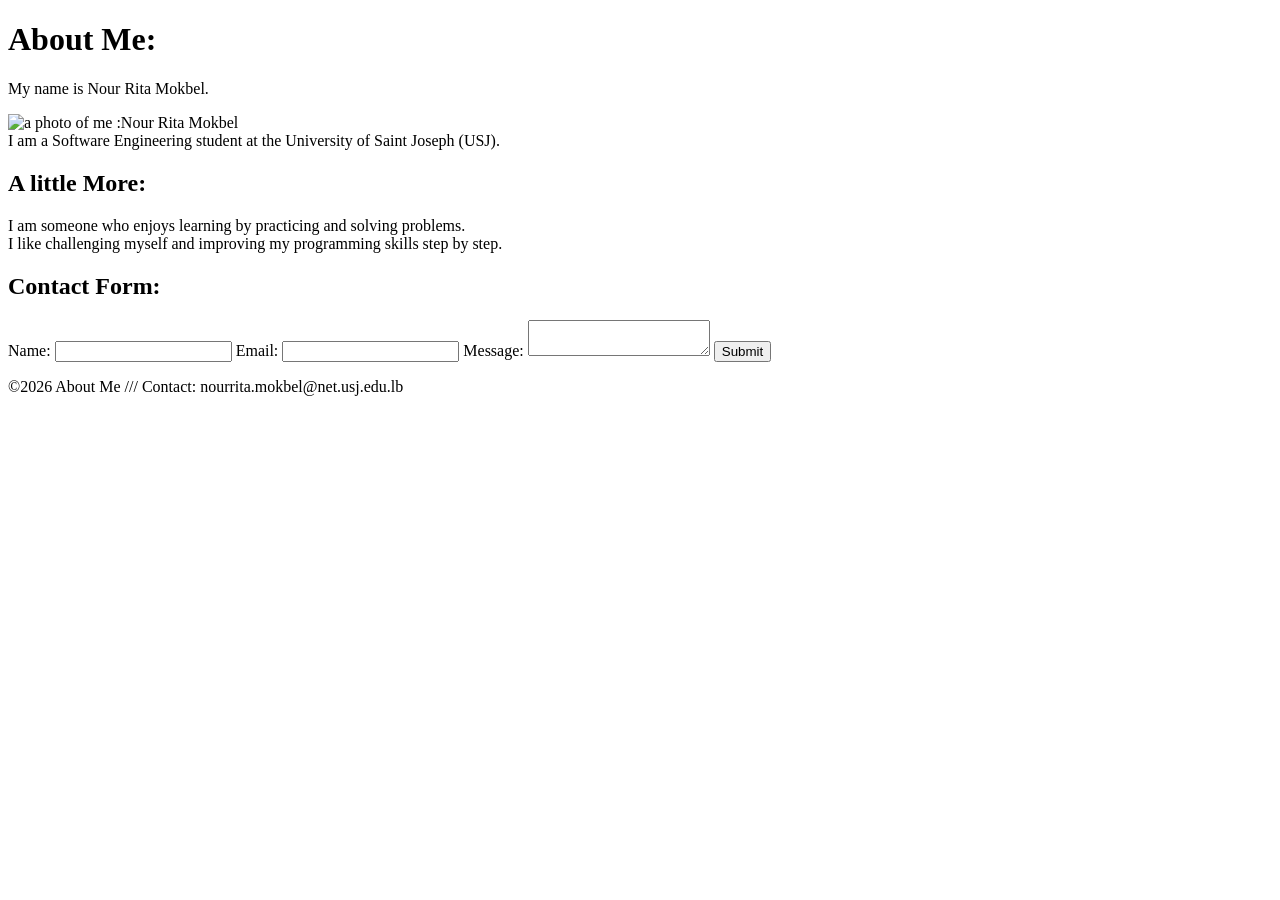
==== homework1.html @ 196d5304 "img added" ====
<!DOCTYPE html>
<html lang="en">
<head>
    <meta charset="UTF-8">
    <meta name="viewport" content="width=device-width, initial-scale=1.0">  <!  we put this meta so that the web page we create can fit on anydevice with a zoom scale of 100%>
    <title>About Me</title>  
</head>
<body>
    <main>
        <! main : bio containing info about me and what i like, i put them in the main so that anyone can know that this is the main content of the page >
        <h1>About Me:</h1> <! on met h1 pour le titre de la page web  il est mit en gras et h2 pour les sous titres> 
        <p>My name is Nour Rita Mokbel.<br>
        <div>
             <img src ="C:\Users\user\Downloads\Mobile Devices\a5135946da63c1d3c54a70990f81850e_0.jpg" alt="a photo of me :Nour Rita Mokbel" width="350" height="200">
        </div>
        I am a Software Engineering student at the University of Saint Joseph (USJ).</p>  
        <h2>A little More:</h2>
        <p>I am someone who enjoys learning by practicing and solving problems.<br>
        I like challenging myself and improving my programming skills step by step.</p>

    </main>
    <h2>Contact Form:</h2>
     <form action="/submit" method="post">
        <label for ="name">Name:</label>
        <input type="text" id="name" name="name" required>  <! on utilise id pour le css et javascript et name pour le php et le serveur pour recuperer les informations saisies par l'utilisateur>
        
        <label for="email">Email:</label>
        <input type="email" id ="email" name="email"  required>
      
        <label for="Message"> Message:</label>
        <textarea id="Message" name="Message" required></textarea> <! quand on met input ou textarea? on met input pour les champs de saisie et textarea pour les champs de saisie plus grand comme le message>
        <button type="submit">Submit</button>
    </form>
    
   
</body>
<footer>
    <p>©2026 About Me /// Contact: nourrita.mokbel@net.usj.edu.lb</p>
    </footer>
</html>
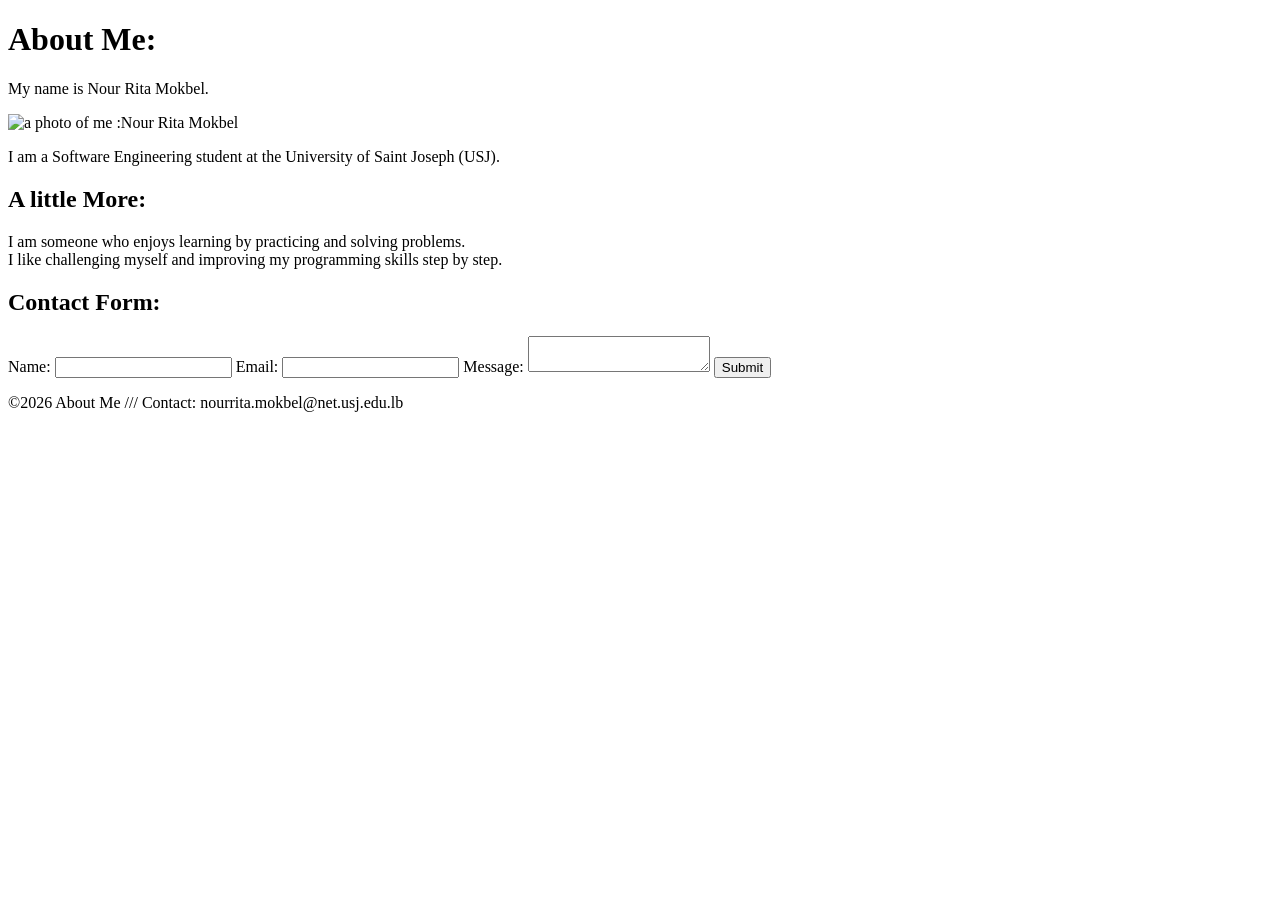
==== commit a676edeb: "Updates" ====
--- a/homework1.html
+++ b/homework1.html
@@ -2,18 +2,18 @@
 <html lang="en">
 <head>
     <meta charset="UTF-8">
-    <meta name="viewport" content="width=device-width, initial-scale=1.0">  <!  we put this meta so that the web page we create can fit on anydevice with a zoom scale of 100%>
+    <meta name="viewport" content="width=device-width, initial-scale=1.0">  <!--  we put this meta so that the web page we create can fit on anydevice with a zoom scale of 100% -->
     <title>About Me</title>  
 </head>
 <body>
     <main>
-        <! main : bio containing info about me and what i like, i put them in the main so that anyone can know that this is the main content of the page >
-        <h1>About Me:</h1> <! on met h1 pour le titre de la page web  il est mit en gras et h2 pour les sous titres> 
-        <p>My name is Nour Rita Mokbel.<br>
+        <!-- main : bio containing info about me and what i like, i put them in the main so that anyone can know that this is the main content of the page -->
+        <h1>About Me:</h1> <!-- on met h1 pour le titre de la page web  il est mit en gras et h2 pour les sous titres-->
+        <p>My name is Nour Rita Mokbel.</p>
         <div>
              <img src ="C:\Users\user\Downloads\Mobile Devices\a5135946da63c1d3c54a70990f81850e_0.jpg" alt="a photo of me :Nour Rita Mokbel" width="350" height="200">
         </div>
-        I am a Software Engineering student at the University of Saint Joseph (USJ).</p>  
+        <p>I am a Software Engineering student at the University of Saint Joseph (USJ).</p>
         <h2>A little More:</h2>
         <p>I am someone who enjoys learning by practicing and solving problems.<br>
         I like challenging myself and improving my programming skills step by step.</p>
@@ -22,19 +22,18 @@
     <h2>Contact Form:</h2>
      <form action="/submit" method="post">
         <label for ="name">Name:</label>
-        <input type="text" id="name" name="name" required>  <! on utilise id pour le css et javascript et name pour le php et le serveur pour recuperer les informations saisies par l'utilisateur>
+        <input type="text" id="name" name="name" required>  <!-- on utilise id pour le css et javascript et name pour le php et le serveur pour recuperer les informations saisies par l'utilisateur -->
         
         <label for="email">Email:</label>
         <input type="email" id ="email" name="email"  required>
       
         <label for="Message"> Message:</label>
-        <textarea id="Message" name="Message" required></textarea> <! quand on met input ou textarea? on met input pour les champs de saisie et textarea pour les champs de saisie plus grand comme le message>
+        <textarea id="Message" name="Message" required></textarea> <!-- quand on met input ou textarea? on met input pour les champs de saisie et textarea pour les champs de saisie plus grand comme le message -->
         <button type="submit">Submit</button>
     </form>
-    
-   
-</body>
-<footer>
+    <footer>
     <p>©2026 About Me /// Contact: nourrita.mokbel@net.usj.edu.lb</p>
     </footer>
+</body>
+
 </html>
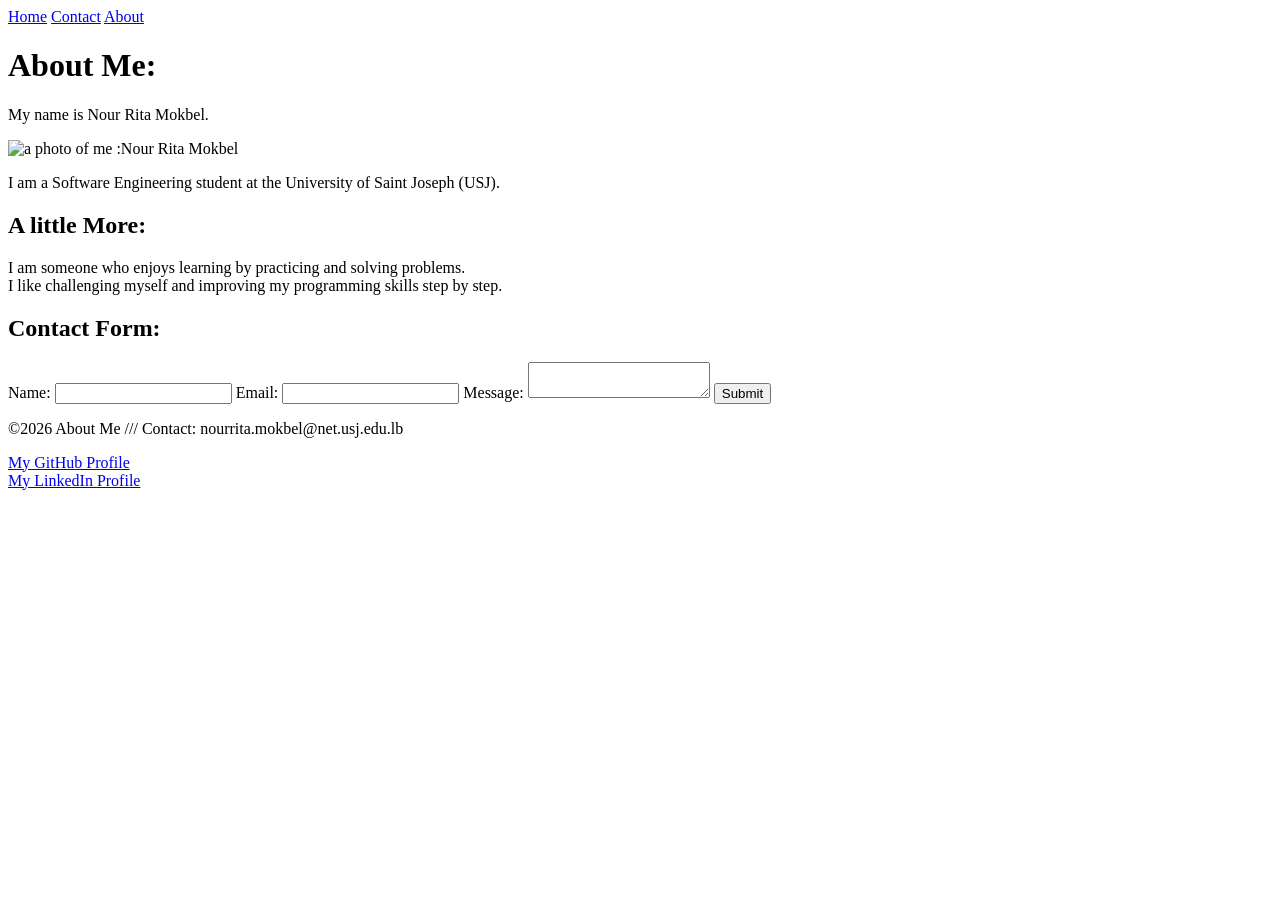
==== commit 81caaae6: "add links for github and linked in and home page" ====
--- a/homework1.html
+++ b/homework1.html
@@ -7,7 +7,13 @@
 </head>
 <body>
     <main>
+       <div>
+       <a href="homework1.html">Home</a> <!-- on met un lien pour revenir a la page d'accueil -->
+        <a href="homework1.html">Contact</a> 
+        <a href="homework1.html">About</a> 
         <!-- main : bio containing info about me and what i like, i put them in the main so that anyone can know that this is the main content of the page -->
+       </div> 
+        
         <h1>About Me:</h1> <!-- on met h1 pour le titre de la page web  il est mit en gras et h2 pour les sous titres-->
         <p>My name is Nour Rita Mokbel.</p>
         <div>
@@ -34,6 +40,11 @@
     <footer>
     <p>©2026 About Me /// Contact: nourrita.mokbel@net.usj.edu.lb</p>
     </footer>
+    <!-- pour creer des link contenat des infos que je veux mettre-->
+     <div>
+            <a href="https://github.com/NourRitaM/lab-NR" target="_blank">My GitHub Profile    </a><br>
+            <a href="https://www.linkedin.com/in/nour-rita-mokbel-b422b7349/" target="_blank">    My LinkedIn Profile</a>
+         </div>
 </body>
 
 </html>
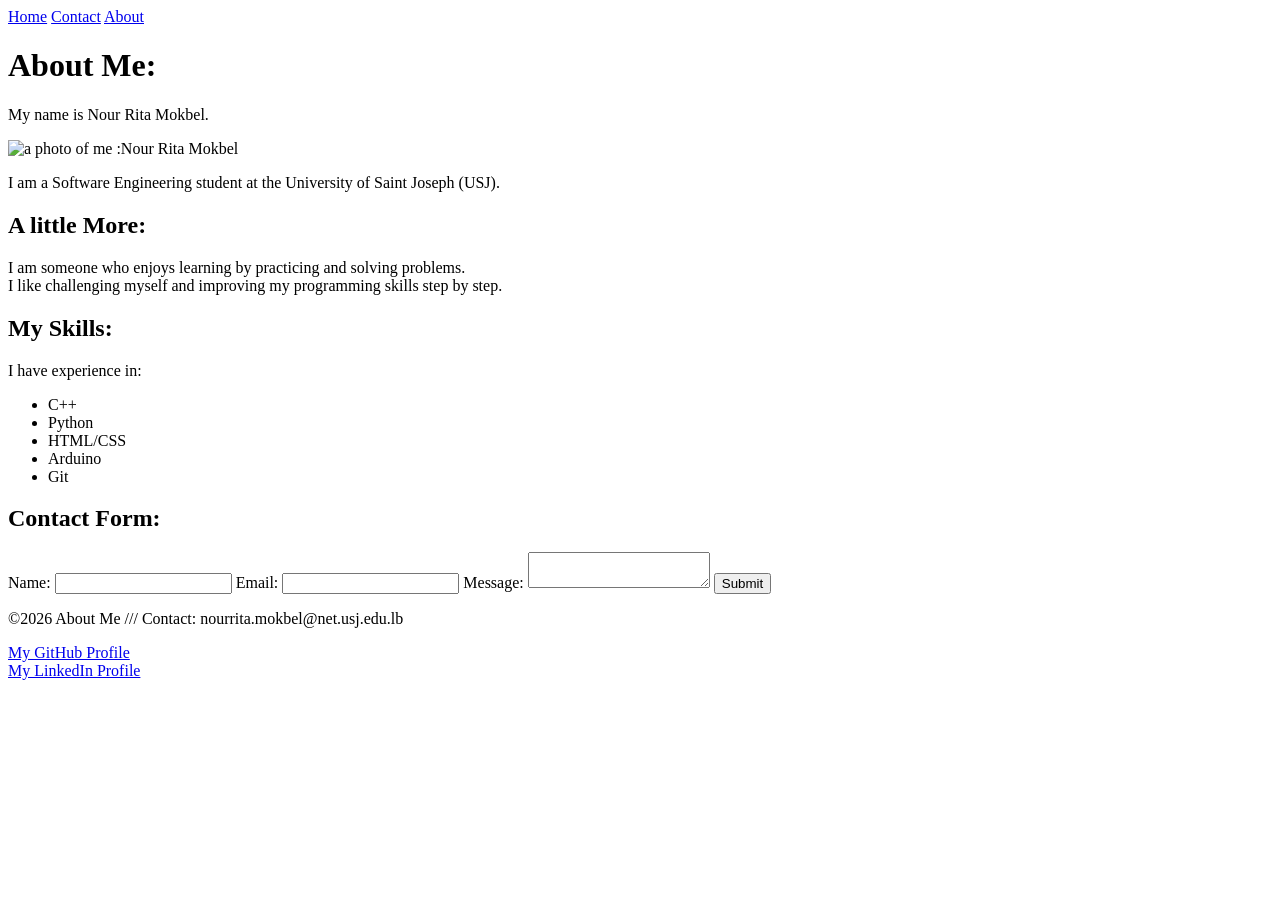
==== commit f17bbaa2: "added skills as points" ====
--- a/homework1.html
+++ b/homework1.html
@@ -8,7 +8,7 @@
 <body>
     <main>
        <div>
-       <a href="homework1.html">Home</a> <!-- on met un lien pour revenir a la page d'accueil -->
+       <a href="homework1.html">Home</a> <!-- on met un lien pour revenir a la Home d'accueil -->
         <a href="homework1.html">Contact</a> 
         <a href="homework1.html">About</a> 
         <!-- main : bio containing info about me and what i like, i put them in the main so that anyone can know that this is the main content of the page -->
@@ -23,7 +23,16 @@
         <h2>A little More:</h2>
         <p>I am someone who enjoys learning by practicing and solving problems.<br>
         I like challenging myself and improving my programming skills step by step.</p>
-
+        <h2>My Skills:</h2>
+        <p1> I have experience in:</p1>
+        <! ul c'est diminutif pour unorder list donc il creer des list generalement avec des bullet point , quand a li c'est pour creer les element que je souhaite afficher dans la liste donc chaque li est un element de la liste>
+        <ul>
+            <li>C++</li>
+            <li>Python</li>
+            <li>HTML/CSS</li>
+            <li>Arduino</li>
+            <li>Git</li>
+        </ul>
     </main>
     <h2>Contact Form:</h2>
      <form action="/submit" method="post">
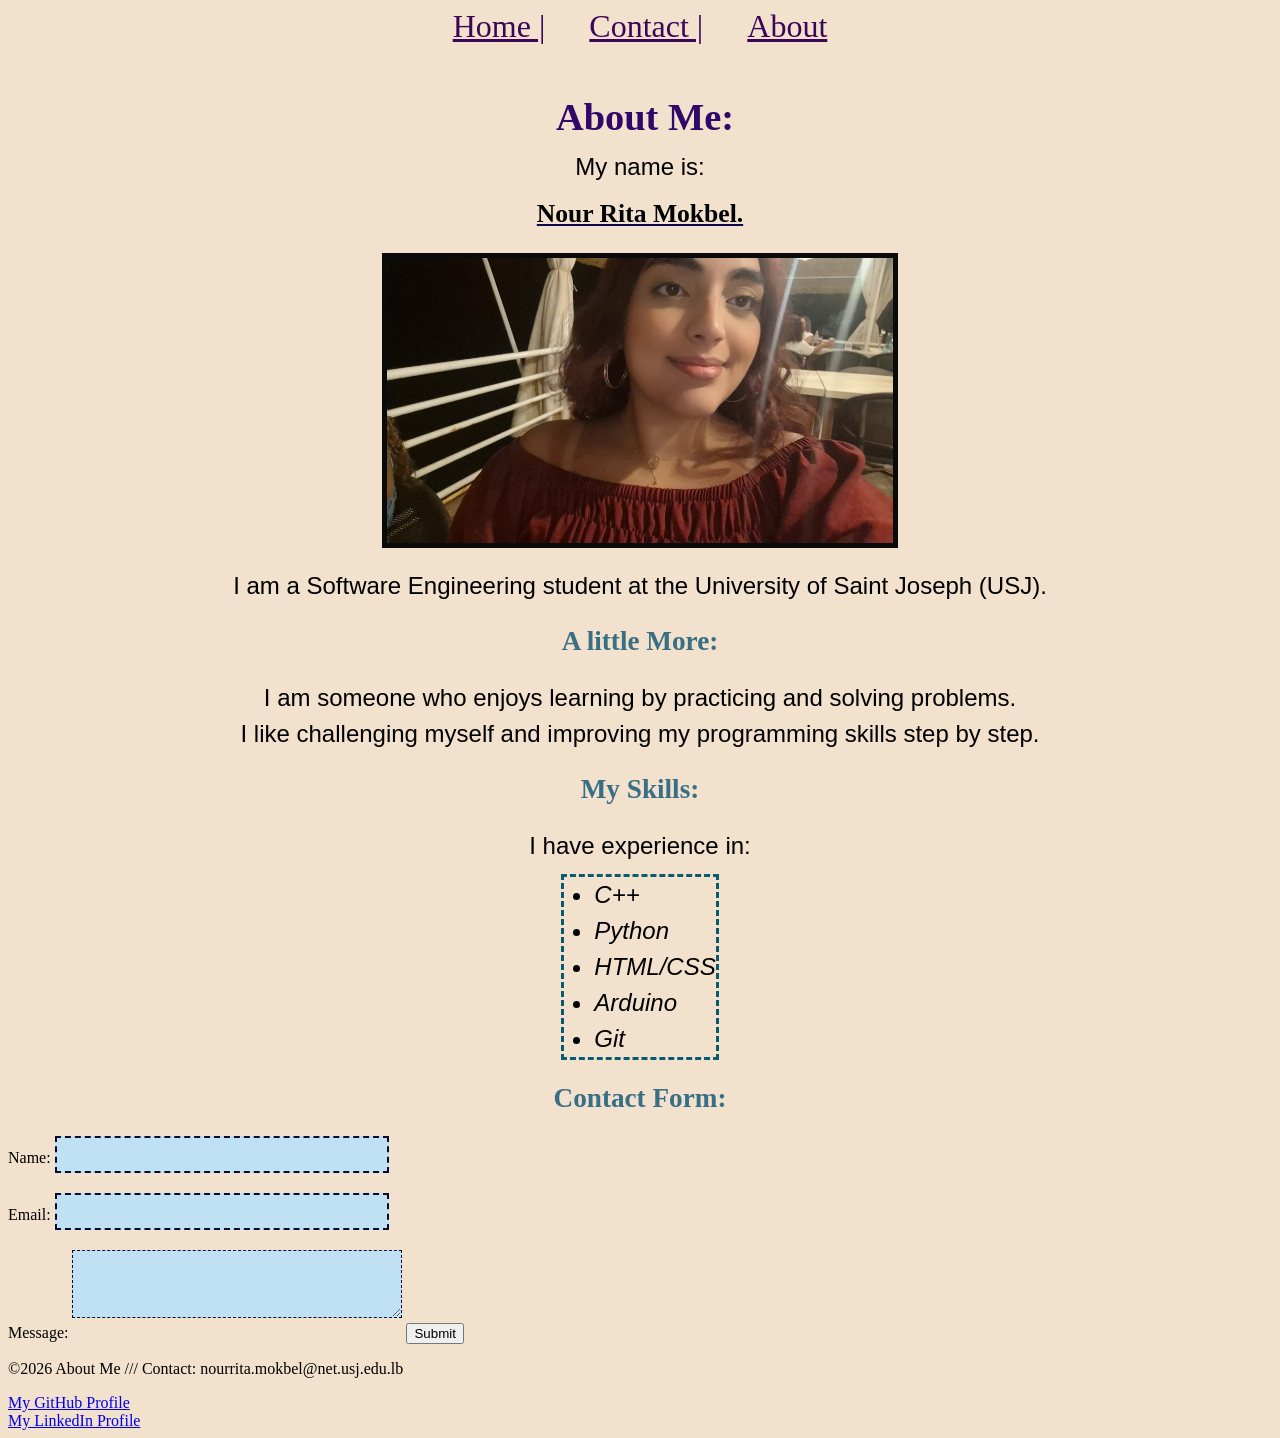
==== commit 72a810fd: "css styles dev" ====
--- a/homework1.html
+++ b/homework1.html
@@ -1,51 +1,60 @@
 <!DOCTYPE html>
 <html lang="en">
 <head>
+    <link rel="stylesheet" href="homework1.css">
     <meta charset="UTF-8">
     <meta name="viewport" content="width=device-width, initial-scale=1.0">  <!--  we put this meta so that the web page we create can fit on anydevice with a zoom scale of 100% -->
     <title>About Me</title>  
+    
 </head>
 <body>
     <main>
-       <div>
-       <a href="homework1.html">Home</a> <!-- on met un lien pour revenir a la Home d'accueil -->
-        <a href="homework1.html">Contact</a> 
+       <div class="nav"> <!-- on met un div pour creer une barre de navigation pour que l'utilisateur puisse naviguer facilement entre les pages web -->
+       <a href="homework1.html">Home |</a> <!-- on met un lien pour revenir a la Home d'accueil -->
+        <a href="homework1.html">Contact |</a> 
         <a href="homework1.html">About</a> 
         <!-- main : bio containing info about me and what i like, i put them in the main so that anyone can know that this is the main content of the page -->
-       </div> 
-        
-        <h1>About Me:</h1> <!-- on met h1 pour le titre de la page web  il est mit en gras et h2 pour les sous titres-->
-        <p>My name is Nour Rita Mokbel.</p>
-        <div>
-             <img src ="C:\Users\user\Downloads\Mobile Devices\a5135946da63c1d3c54a70990f81850e_0.jpg" alt="a photo of me :Nour Rita Mokbel" width="350" height="200">
-        </div>
-        <p>I am a Software Engineering student at the University of Saint Joseph (USJ).</p>
-        <h2>A little More:</h2>
-        <p>I am someone who enjoys learning by practicing and solving problems.<br>
-        I like challenging myself and improving my programming skills step by step.</p>
-        <h2>My Skills:</h2>
-        <p1> I have experience in:</p1>
-        <! ul c'est diminutif pour unorder list donc il creer des list generalement avec des bullet point , quand a li c'est pour creer les element que je souhaite afficher dans la liste donc chaque li est un element de la liste>
-        <ul>
-            <li>C++</li>
-            <li>Python</li>
-            <li>HTML/CSS</li>
-            <li>Arduino</li>
-            <li>Git</li>
-        </ul>
+      
+    </div> 
+        <div class="text">
+                <h1>About Me:</h1> <!-- on met h1 pour le titre de la page web  il est mit en gras et h2 pour les sous titres-->
+            <p>My name is: <p>
+                <p class="p1">Nour Rita Mokbel.</p>
+
+            <div class="photo-container"> <!-- on met un div pour creer un conteneur pour la photo pour pouvoir la manipuler avec le css -->             
+                <img src ="photo\a5135946da63c1d3c54a70990f81850e_0.jpg" alt="a photo of me :Nour Rita Mokbel" id="my-photo"> <!-- on met un id pour pouvoir le manipuler avec le css -->
+            </div>
+            <p>I am a Software Engineering student at the University of Saint Joseph (USJ).</p>
+            <h2 class=" sous-titre">A little More:</h2>
+            <p>I am someone who enjoys learning by practicing and solving problems.<br>
+            I like challenging myself and improving my programming skills step by step.</p>
+            <h2 class=" sous-titre">My Skills:</h2>
+            <p class="p2"> I have experience in:</p>
+            <! ul c'est diminutif pour unorder list donc il creer des list generalement avec des bullet point , quand a li c'est pour creer les element que je souhaite afficher dans la liste donc chaque li est un element de la liste>
+            <ul>
+                <li>C++</li>
+                <li>Python</li>
+                <li>HTML/CSS</li>
+                <li>Arduino</li>
+                <li>Git</li>
+            </ul>
+            
+            
+       
+        <h2 class=" sous-titre">Contact Form:</h2>
+        <form action="/submit" method="post">
+            <label for ="name">Name:</label> 
+            <input type="text" id="name" name="name" required>  <!-- on utilise id pour le css et javascript et name pour le php et le serveur pour recuperer les informations saisies par l'utilisateur -->
+            <br>
+            <label for="email">Email:</label>
+            <input type="email" id ="email" name="email"  required>
+            <br>
+            <label for="Message"> Message:</label>
+            <textarea id="Message" name="Message" required></textarea> <!-- quand on met input ou textarea? on met input pour les champs de saisie et textarea pour les champs de saisie plus grand comme le message -->
+            <button type="submit">Submit</button>
+        </form>
+    </div>
     </main>
-    <h2>Contact Form:</h2>
-     <form action="/submit" method="post">
-        <label for ="name">Name:</label>
-        <input type="text" id="name" name="name" required>  <!-- on utilise id pour le css et javascript et name pour le php et le serveur pour recuperer les informations saisies par l'utilisateur -->
-        
-        <label for="email">Email:</label>
-        <input type="email" id ="email" name="email"  required>
-      
-        <label for="Message"> Message:</label>
-        <textarea id="Message" name="Message" required></textarea> <!-- quand on met input ou textarea? on met input pour les champs de saisie et textarea pour les champs de saisie plus grand comme le message -->
-        <button type="submit">Submit</button>
-    </form>
     <footer>
     <p>©2026 About Me /// Contact: nourrita.mokbel@net.usj.edu.lb</p>
     </footer>
@@ -54,6 +63,7 @@
             <a href="https://github.com/NourRitaM/lab-NR" target="_blank">My GitHub Profile    </a><br>
             <a href="https://www.linkedin.com/in/nour-rita-mokbel-b422b7349/" target="_blank">    My LinkedIn Profile</a>
          </div>
+
 </body>
 
 </html>
--- a/homework1.css
+++ b/homework1.css
@@ -0,0 +1,120 @@
+body{
+    background-color: rgb(241, 225, 205);
+}
+.nav{
+    text-align: center;/* i want to put home , about and contact in the center so i first center the parent , .nav */
+}
+.nav a{
+    text-decoration: underline;
+    color: rgb(59, 6, 87);
+    font-family: 'times new roman', serif;
+    font-size: 2rem; /* putting the font size as 1.5rem so that it's not too small but not too big / it's appropriate for my web page */
+    margin:10px;
+    padding: 10px; /* i want to put space between all the element in nav a ( home , contact,about) so i set a padding to have the approopriate space amount that i want since the padding */
+
+}
+
+.text h1 {
+    color : rgb(50, 7, 105);
+    text-align: center;
+    font-family: 'Georgia', serif;
+    font-size: 2.4rem;
+    font-weight: 800;
+    padding-left: 10px;
+    margin: 10px auto; /*the auto share the space left in equal space: 10px en haut et en bas, et auto à gauche et à droite. */
+    margin-top: 50px; /* so that the about me isn't diirectly after the home , contact... , to have alittle space between them */
+}
+
+#my-photo {
+    width: 40%;
+    height:30%;
+    border: 5px solid rgb(11, 11, 11);
+     display: block;
+    margin: 20px auto;  /* so that i can put my photo in the center of my webpage */
+    /*20px en haut et en bas, et auto à gauche et à droite.*/
+     
+   
+}
+
+.text p  {
+    font-family: 'Arial', serif; /* this text font is tthe best for paragraph and text because it's the one preferable for people with dyslexia or reading diisorder so putting the text font to Arial is better so that anyone can read it without problem */
+    font-size: 1.5rem;
+    line-height: 1.5;
+    margin: 10px;
+    text-align: center;
+}
+
+.text .p1 {
+    font-family: 'Gill Sans MT', serif;
+    font-size: 1.6rem;
+    line-height: 1.5;
+    margin: 10px;
+    text-align: center;
+    font-weight: 800;
+    text-decoration-line: underline;
+    text-decoration-color: rgb(8, 8, 75);
+}
+.text .p2{
+    font-family: 'Arial', serif; 
+    font-size: 1.5rem;
+    line-height: 1.5;
+    margin: 10px;
+    text-align: center;
+
+}
+
+.text ul {
+    font-size: 1.5rem;
+    line-height: 1.5;
+    margin: 10px auto;
+    font-style: italic;
+    font-family:  'Gill Sans MT', sans-serif;
+    border-style: dashed;
+    border-color: rgb(9, 91, 113);
+    padding-left: 30px;
+    display: block;
+    width:fit-content;/* the border box dashed created won't take the whole sceen with the wirtting in it , it will just take the text nothing more */
+    
+}
+
+.text .sous-titre {
+    font-family:'Georgia', serif;  /* changing the sub title are making a difference between the main tiltle ABOUT ME and the others one */
+    font-size: 1.7rem;
+    color: rgb(57, 111, 132);/* in order to stay in that blue / beige tone and make everything pop a little more */
+     text-align: center;
+}
+#name{
+    font-family:'Georgia', serif;  /* changing the sub title are making a difference between the main tiltle ABOUT ME and the others one */
+    font-size: 1.7rem;
+    color: rgb(27, 51, 60);/* change the color of the text inside the box */
+    border-color: rgb(11, 11, 46);
+    border-style: dashed;
+   background-color: rgb(192, 224, 244);
+     text-align: center;
+     margin-bottom: 20px;
+}
+#email{
+    font-family:'Georgia', serif;  /* changing the sub title are making a difference between the main tiltle ABOUT ME and the others one */
+    font-size: 1.7rem;
+    color: rgb(27, 51, 60);/* change the color of the text inside the box */
+    border-color: rgb(11, 11, 46);
+    border-style: dashed;
+    background-color: rgb(192, 224, 244);
+     text-align: center;
+    
+     margin-bottom: 20px;
+}
+
+#Message{
+    font-family:'Georgia', serif;  /* changing the sub title are making a difference between the main tiltle ABOUT ME and the others one */
+    font-size: 1.7rem;
+    color: rgb(27, 51, 60);/* change the color of the text inside the box */
+    border-color: rgb(11, 11, 46);
+    border-style: dashed;
+    background-color: rgb(192, 224, 244);
+     text-align: center;
+    
+     margin-bottom: 20px;
+}
+
+
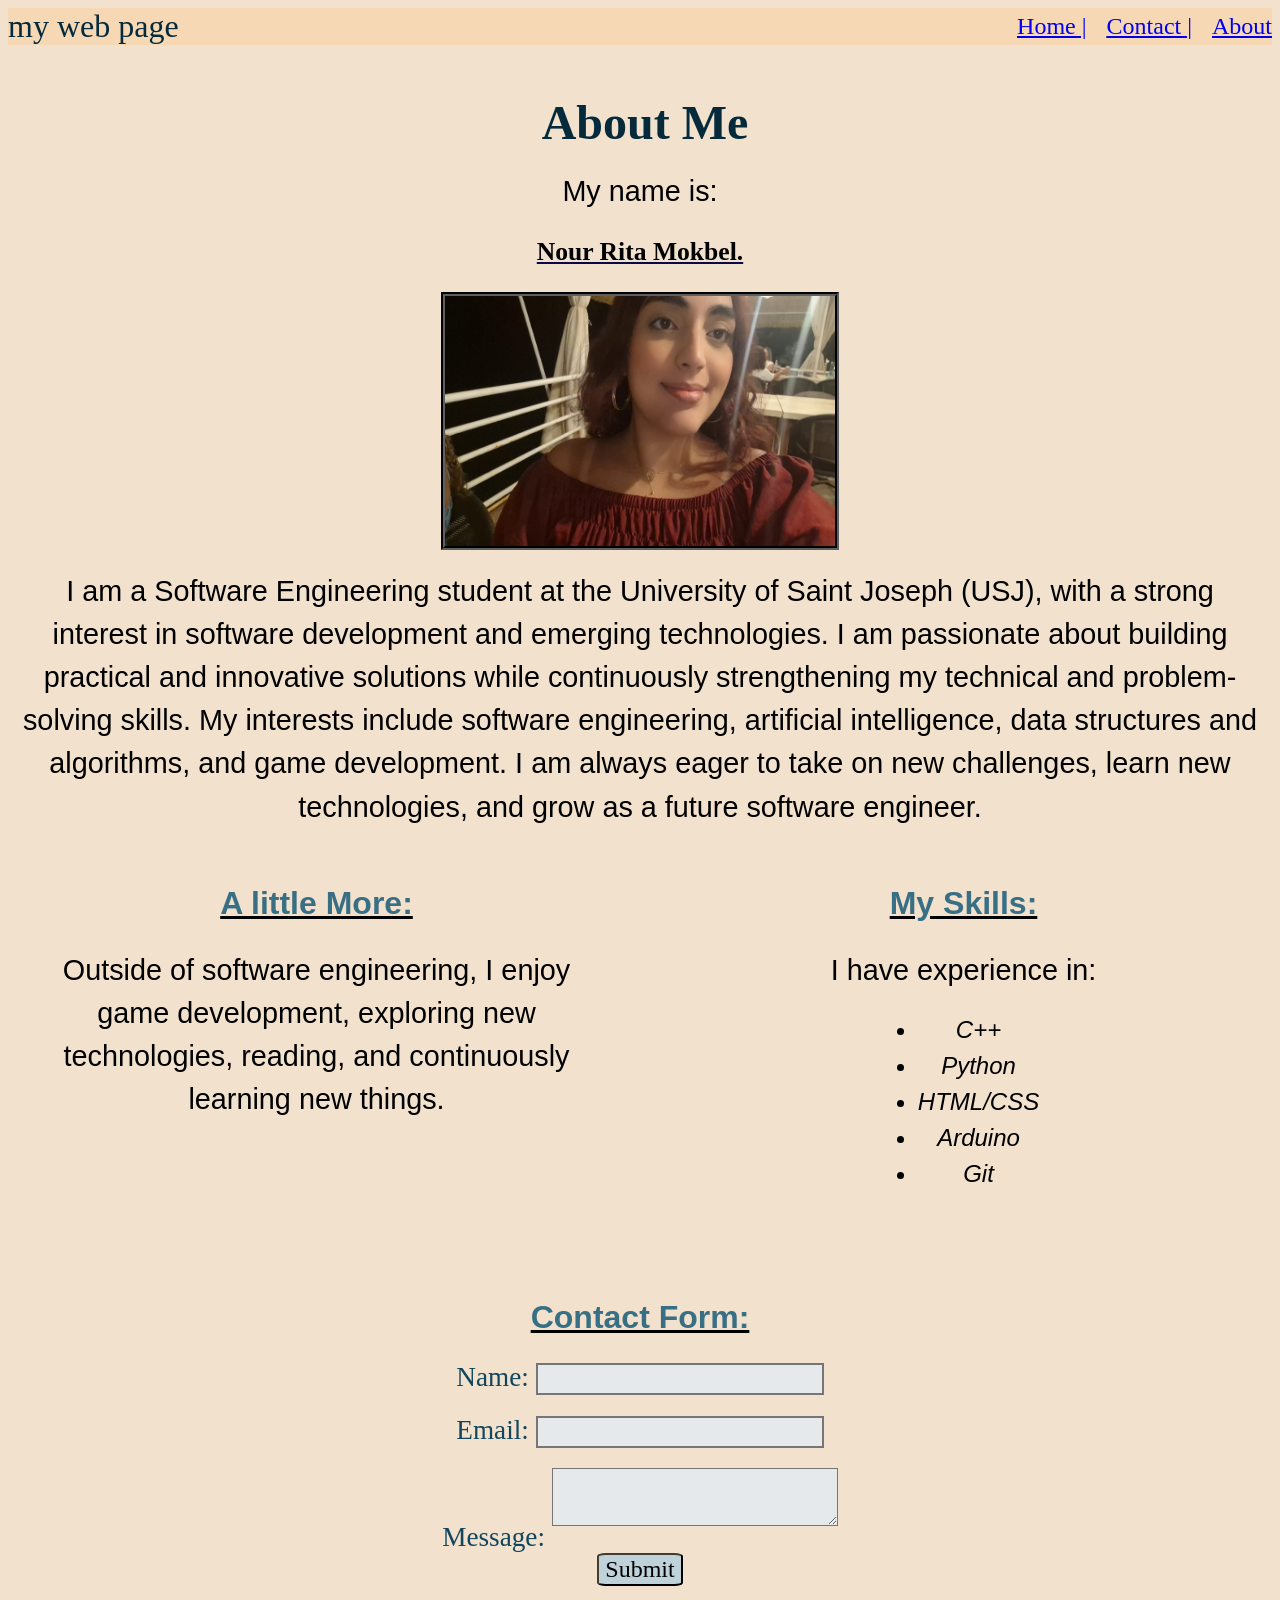
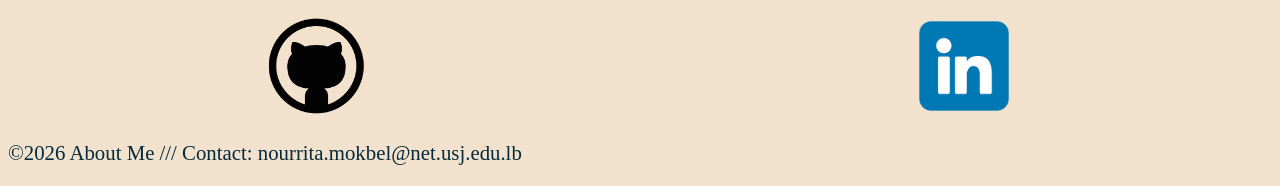
==== commit a5a0b353: "Updates the contact form + the format" ====
--- a/homework1.html
+++ b/homework1.html
@@ -9,61 +9,94 @@
 </head>
 <body>
     <main>
-       <div class="nav"> <!-- on met un div pour creer une barre de navigation pour que l'utilisateur puisse naviguer facilement entre les pages web -->
-       <a href="homework1.html">Home |</a> <!-- on met un lien pour revenir a la Home d'accueil -->
-        <a href="homework1.html">Contact |</a> 
-        <a href="homework1.html">About</a> 
-        <!-- main : bio containing info about me and what i like, i put them in the main so that anyone can know that this is the main content of the page -->
-      
+    <div class="navbar">
+        <p> my web page</p> <!-- on met un div pour creer une barre de navigation pour que l'utilisateur puisse naviguer facilement entre les pages web -->
+        <div class="nav-links">
+          <a href="homework1.html">Home |</a> <!-- on met un lien pour revenir a la Home d'accueil -->
+            <a href="homework1.html">Contact |</a> 
+            <a href="homework1.html">About</a> 
+            <!-- main : bio containing info about me and what i like, i put them in the main so that anyone can know that this is the main content of the page -->
+        </div>
+        
     </div> 
         <div class="text">
-                <h1>About Me:</h1> <!-- on met h1 pour le titre de la page web  il est mit en gras et h2 pour les sous titres-->
-            <p>My name is: <p>
-                <p class="p1">Nour Rita Mokbel.</p>
+                    <h1>About Me</h1> <!-- on met h1 pour le titre de la page web  il est mit en gras et h2 pour les sous titres-->
+                <p>My name is: <p>
+                    <p class="p1">Nour Rita Mokbel.</p>
 
-            <div class="photo-container"> <!-- on met un div pour creer un conteneur pour la photo pour pouvoir la manipuler avec le css -->             
-                <img src ="photo\a5135946da63c1d3c54a70990f81850e_0.jpg" alt="a photo of me :Nour Rita Mokbel" id="my-photo"> <!-- on met un id pour pouvoir le manipuler avec le css -->
+                <div class="photo-container"> <!-- on met un div pour creer un conteneur pour la photo pour pouvoir la manipuler avec le css -->             
+                    <img src ="photo\a5135946da63c1d3c54a70990f81850e_0.jpg" alt="a photo of me :Nour Rita Mokbel" id="my-photo"> <!-- on met un id pour pouvoir le manipuler avec le css -->
+                </div>
+                <p>I am a Software Engineering student at the University of Saint Joseph (USJ), with a strong interest in software development and emerging technologies. 
+                    I am passionate about building practical and innovative solutions while continuously strengthening my technical and problem-solving skills.
+                    My interests include software engineering, artificial intelligence, data structures and algorithms, and game development. 
+                    I am always eager to take on new challenges, learn new technologies, and grow as a future software engineer.</p>
+                <div class="container">  <!-- we have to separate the class so that it can show the webpage with box-->
+                    <div class ="box"> <!-- if we put class container in the h2 and the class box in the p it won't work we have to put div so that the display that will appear is lke what we want -->
+                        <h2> A little More:</h2>
+                        <p>Outside of software engineering, I enjoy game development, exploring new technologies, reading, and continuously learning new things.</p>
+                    </div>
+                    <div class ="box">
+                            <h2>My Skills:</h2>
+                            <p> I have experience in:</p>
+                            <! ul c'est diminutif pour unorder list donc il creer des list generalement avec des bullet point , quand a li c'est pour creer les element que je souhaite afficher dans la liste donc chaque li est un element de la liste>
+                            <ul>
+                                <li>C++</li>
+                                <li>Python</li>
+                                <li>HTML/CSS</li>
+                                <li>Arduino</li>
+                                <li>Git</li>
+                            </ul>
+                    </div> 
+            
+                </div>
+       
+        
+                
+                
+        <div class="contact">
+                <div class="Form">
+                    <h2>Contact Form:</h2>
+                    <form action="/submit" method="post">
+                        <label for ="name">Name:</label>
+                    
+                        <input type="text" id="name" name="name" required>  <!-- on utilise id pour le css et javascript et name pour le php et le serveur pour recuperer les informations saisies par l'utilisateur -->
+                        <br> <!-- pour retourner a la ligne je met br-->
+                        <label for="email">Email:</label>
+                 
+                        <input type="email" id ="email" name="email"  required>
+                        <br>
+                        <label for="Message"> Message:</label>
+                  
+                        <textarea id="message" name="Message" required></textarea> <!-- quand on met input ou textarea? on met input pour les champs de saisie et textarea pour les champs de saisie plus grand comme le message -->
+                        <br>
+                        <button type="submit" id ="submit">Submit</button>
+                    </form>
+                </div>
+        </div>
+        
+      </div>
+        <!-- pour creer des link contenat des infos que je veux mettre-->
+        <div class ="mylinks">
+            <div class="social-link">
+                <a href="https://github.com/NourRitaM/lab-NR" target="_blank"> <!-- doing like that so that the image that i select not only show th logo of github or of linkdeIn but is also a link that will redirect me to the site -->
+                 <img src="photo\0910dd2adeb4e5debfad67cf24d8e818.png" alt="My Github Profile" id="logo">
+                </a>
             </div>
-            <p>I am a Software Engineering student at the University of Saint Joseph (USJ).</p>
-            <h2 class=" sous-titre">A little More:</h2>
-            <p>I am someone who enjoys learning by practicing and solving problems.<br>
-            I like challenging myself and improving my programming skills step by step.</p>
-            <h2 class=" sous-titre">My Skills:</h2>
-            <p class="p2"> I have experience in:</p>
-            <! ul c'est diminutif pour unorder list donc il creer des list generalement avec des bullet point , quand a li c'est pour creer les element que je souhaite afficher dans la liste donc chaque li est un element de la liste>
-            <ul>
-                <li>C++</li>
-                <li>Python</li>
-                <li>HTML/CSS</li>
-                <li>Arduino</li>
-                <li>Git</li>
-            </ul>
-            
-            
-       
-        <h2 class=" sous-titre">Contact Form:</h2>
-        <form action="/submit" method="post">
-            <label for ="name">Name:</label> 
-            <input type="text" id="name" name="name" required>  <!-- on utilise id pour le css et javascript et name pour le php et le serveur pour recuperer les informations saisies par l'utilisateur -->
-            <br>
-            <label for="email">Email:</label>
-            <input type="email" id ="email" name="email"  required>
-            <br>
-            <label for="Message"> Message:</label>
-            <textarea id="Message" name="Message" required></textarea> <!-- quand on met input ou textarea? on met input pour les champs de saisie et textarea pour les champs de saisie plus grand comme le message -->
-            <button type="submit">Submit</button>
-        </form>
+            <div class="social-link">
+                <a href="https://www.linkedin.com/in/nour-rita-mokbel-b422b7349/" target="_blank">
+                    <img src="photo\eec7163a65d44b91fff464b66e1d2fce.png" alt=" My LinkedIn Profile" id="logo">
+                </a>
+            </div>
+        </div>
+    </main>
+    <div class="foot">
+        <footer>
+            <p>©2026 About Me /// Contact: nourrita.mokbel@net.usj.edu.lb</p>
+        </footer>
     </div>
-    </main>
-    <footer>
-    <p>©2026 About Me /// Contact: nourrita.mokbel@net.usj.edu.lb</p>
-    </footer>
-    <!-- pour creer des link contenat des infos que je veux mettre-->
-     <div>
-            <a href="https://github.com/NourRitaM/lab-NR" target="_blank">My GitHub Profile    </a><br>
-            <a href="https://www.linkedin.com/in/nour-rita-mokbel-b422b7349/" target="_blank">    My LinkedIn Profile</a>
-         </div>
-
+    
+   
 </body>
 
 </html>
--- a/homework1.css
+++ b/homework1.css
@@ -4,117 +4,185 @@
 .nav{
     text-align: center;/* i want to put home , about and contact in the center so i first center the parent , .nav */
 }
-.nav a{
+.navbar{
+    display: flex;
+    justify-content: space-between;
+    align-items: center;
+    font-family: 'times new roman', serif;
+    font-size: 2rem;
+    flex-direction: row;
+    color: rgb(4, 42, 60);
+    background-color: rgb(246, 217, 180);
+    text-align: center;
+   
+
+}
+.navbar p {
+    margin: 0; /* so that the text : my web page is aligne with the home, contact and about and the rectangle of the nav bar won't be too big just enough to conver the text present*/
+}
+.nav-links{
+    display: flex;
+    gap: 20px; /*so that it put space between the element , a gap between them */
     text-decoration: underline;
-    color: rgb(59, 6, 87);
+    color: rgb(4, 42, 60);
     font-family: 'times new roman', serif;
-    font-size: 2rem; /* putting the font size as 1.5rem so that it's not too small but not too big / it's appropriate for my web page */
-    margin:10px;
-    padding: 10px; /* i want to put space between all the element in nav a ( home , contact,about) so i set a padding to have the approopriate space amount that i want since the padding */
-
+    
+    font-size: 1.5rem; /* putting the font size as 1.5rem so that it's not too small but not too big / it's appropriate for my web page */
+}
+.nav-links a:visited {  /*pour faire en sorte que si je visite lle site ca ne va pas me monttre que je l'ai visiter mais va rester la couleur que je veux*/
+    color: rgb(4, 42, 60);
 }
 
 .text h1 {
-    color : rgb(50, 7, 105);
+    color : rgb(4, 42, 60);
     text-align: center;
     font-family: 'Georgia', serif;
-    font-size: 2.4rem;
+    font-size: 3rem;
     font-weight: 800;
     padding-left: 10px;
     margin: 10px auto; /*the auto share the space left in equal space: 10px en haut et en bas, et auto à gauche et à droite. */
     margin-top: 50px; /* so that the about me isn't diirectly after the home , contact... , to have alittle space between them */
+    margin-bottom:20px;
 }
 
 #my-photo {
-    width: 40%;
-    height:30%;
-    border: 5px solid rgb(11, 11, 11);
+    width: 390px;
+    height:250px;
+    border: 4px groove rgb(11, 11, 11);
      display: block;
     margin: 20px auto;  /* so that i can put my photo in the center of my webpage */
     /*20px en haut et en bas, et auto à gauche et à droite.*/
      
    
 }
-
+.text .container {
+    display: flex;
+    justify-content: space-around;
+    gap: 30px;/* pour eloigner les 2 boxe // avoir un espace entre les 2 box */
+    color: rgb(57, 111, 132);/* in order to stay in that blue / beige tone and make everything pop a little more */
+    
+}
+.text .box{
+    width: 50%;
+    text-align: center;
+    padding: 10px; /* combein je veux que le texte soit loin de la bordure */
+   
+    font-size: 1.7rem; 
+    font-family:'Georgia', serif;  /* changing the sub title are making a difference between the main tiltle ABOUT ME and the others one */
+    
+   
+}
+.text h2{
+    font-family: 'Arial', serif; 
+    font-size: 2rem;
+    text-decoration-line: underline;
+    text-decoration-style:solid;
+    text-decoration-color: black;
+}
 .text p  {
     font-family: 'Arial', serif; /* this text font is tthe best for paragraph and text because it's the one preferable for people with dyslexia or reading diisorder so putting the text font to Arial is better so that anyone can read it without problem */
-    font-size: 1.5rem;
+    font-size: 1.8rem;
     line-height: 1.5;
     margin: 10px;
     text-align: center;
+    color: black;
+    margin-bottom:20px;
+    
+    
 }
 
 .text .p1 {
     font-family: 'Gill Sans MT', serif;
     font-size: 1.6rem;
     line-height: 1.5;
-    margin: 10px;
     text-align: center;
     font-weight: 800;
     text-decoration-line: underline;
     text-decoration-color: rgb(8, 8, 75);
 }
-.text .p2{
-    font-family: 'Arial', serif; 
-    font-size: 1.5rem;
-    line-height: 1.5;
-    margin: 10px;
-    text-align: center;
 
-}
 
 .text ul {
     font-size: 1.5rem;
     line-height: 1.5;
-    margin: 10px auto;
+    color: black;
+    margin: 10px auto; /* wiithout the auto the bullet point won't be in the center of tthe box but at the left*/
     font-style: italic;
     font-family:  'Gill Sans MT', sans-serif;
-    border-style: dashed;
-    border-color: rgb(9, 91, 113);
-    padding-left: 30px;
-    display: block;
-    width:fit-content;/* the border box dashed created won't take the whole sceen with the wirtting in it , it will just take the text nothing more */
+     padding-left: 30px;
+    width:fit-content;/* the border box dashed created won't take the whole sceen with the wirtting in it , it will just take the text nothing more, the bullet point won't just stay now on the left but will now follow the text and be like them in the center */
     
 }
 
-.text .sous-titre {
-    font-family:'Georgia', serif;  /* changing the sub title are making a difference between the main tiltle ABOUT ME and the others one */
-    font-size: 1.7rem;
-    color: rgb(57, 111, 132);/* in order to stay in that blue / beige tone and make everything pop a little more */
-     text-align: center;
+
+.text .contact{
+    display:flex;
+    justify-content: space-around;
+    gap:30px;
+    margin-top: 50px;
+     /* changing the sub title are making a difference between the main tiltle ABOUT ME and the others one */
+
 }
-#name{
-    font-family:'Georgia', serif;  /* changing the sub title are making a difference between the main tiltle ABOUT ME and the others one */
-    font-size: 1.7rem;
-    color: rgb(27, 51, 60);/* change the color of the text inside the box */
-    border-color: rgb(11, 11, 46);
-    border-style: dashed;
-   background-color: rgb(192, 224, 244);
-     text-align: center;
-     margin-bottom: 20px;
-}
-#email{
-    font-family:'Georgia', serif;  /* changing the sub title are making a difference between the main tiltle ABOUT ME and the others one */
-    font-size: 1.7rem;
-    color: rgb(27, 51, 60);/* change the color of the text inside the box */
-    border-color: rgb(11, 11, 46);
-    border-style: dashed;
-    background-color: rgb(192, 224, 244);
-     text-align: center;
+.text .Form{
+    width: 50%;
+    text-align: center;
+    padding: 10px; /* combein je veux que le texte soit loin de la bordure */
+    font-family:'Gill Sans MT', serif; 
+     color: rgb(57, 111, 132);
+    font-size: 1.7rem; 
     
-     margin-bottom: 20px;
+  
+    
 }
 
-#Message{
-    font-family:'Georgia', serif;  /* changing the sub title are making a difference between the main tiltle ABOUT ME and the others one */
-    font-size: 1.7rem;
+#name , #email, #message{  /* instead of wirtting 3 time the same thing i do that to have all of them the same design */
+    font-family:'Arial', serif; 
+    font-size: 1.4rem;
     color: rgb(27, 51, 60);/* change the color of the text inside the box */
-    border-color: rgb(11, 11, 46);
-    border-style: dashed;
-    background-color: rgb(192, 224, 244);
+    border-color:4px rgb(11, 11, 46);
+    border-style: solid;
+   background-color: rgb(229, 233, 235);
      text-align: center;
-    
      margin-bottom: 20px;
 }
 
 
+label{
+    
+    font-family:'Georgia', serif;  
+    color: rgb(17, 70, 94);/* change the color of the text inside the box */
+     text-align: center;
+     margin-bottom: 20px;
+     
+}
+
+#submit{
+    border-radius: 10%;  /* to make the button rounder*/
+    border-color:rgb(67, 60, 51);
+    font-size:1.5rem;
+    font-family: "Gill Sans MT", serif;
+    background-color: rgb(191, 210, 217);
+}
+.mylinks{
+     display: flex;
+     justify-content: space-around;
+     gap: 30px;
+     margin-top:20px;
+}
+.social-link{
+    display: flex;
+    flex-direction: column;
+    align-items: center;
+    gap: 10px;
+}
+#logo{
+    width: 100px;
+    height: 100px;
+    object-fit: contain;
+}
+
+.foot{
+    font-size:1.3rem;
+    font-family: "Gill Sans MT", serif;
+    color: rgb(4, 42, 60);
+}
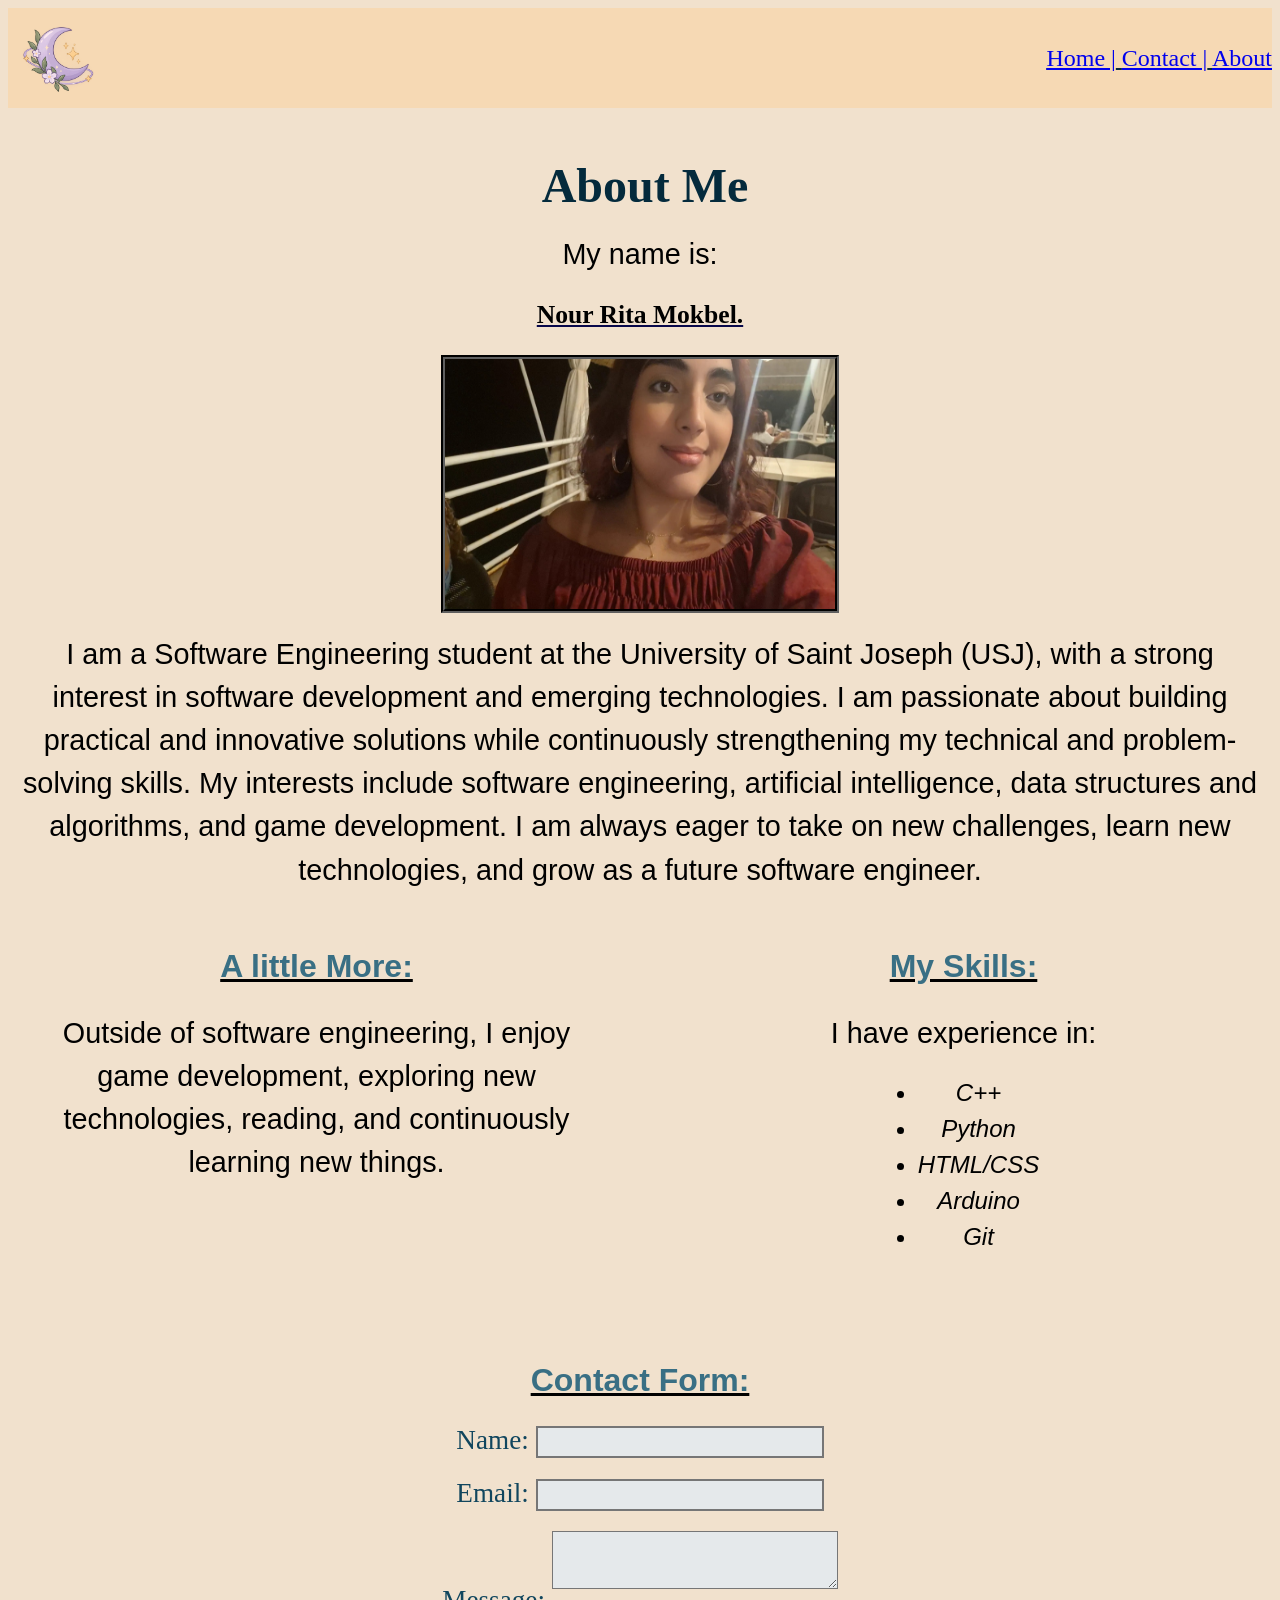
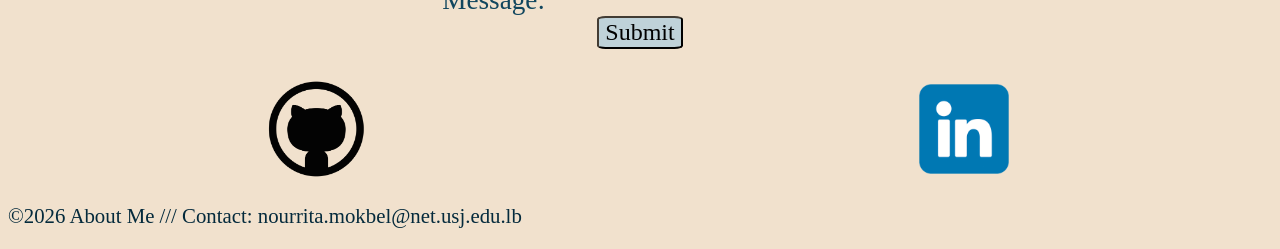
==== commit 22f34253: "logo" ====
--- a/homework1.html
+++ b/homework1.html
@@ -1,102 +1,110 @@
 <!DOCTYPE html>
 <html lang="en">
-<head>
-    <link rel="stylesheet" href="homework1.css">
-    <meta charset="UTF-8">
-    <meta name="viewport" content="width=device-width, initial-scale=1.0">  <!--  we put this meta so that the web page we create can fit on anydevice with a zoom scale of 100% -->
-    <title>About Me</title>  
+    <head>
+        <link rel="stylesheet" href="homework1.css">
+        <link rel= "icon" type ="image" href="photo\ChatGPT Image Sep 11, 2026, 11_02_39 PM.png" > <!-- putting the rel with the link too add the logo that i want in the navigtor bar to like that have a logo-->
+        <meta charset="UTF-8">
+        <meta name="viewport" content="width=device-width, initial-scale=1.0">  <!--  we put this meta so that the web page we create can fit on anydevice with a zoom scale of 100% -->
+        <title>About Me</title>  
+        
+        
+    </head>
+    <body>
+        <main>
+            <header>
+                <div class="navbar">
+                        <img src="photo\ChatGPT Image Sep 11, 2026, 11_02_39 PM.png" alt="my logo" id="logo">
+                        <!-- on met un div pour creer une barre de navigation pour que l'utilisateur puisse naviguer facilement entre les pages web -->
+                        <div class="nav-links">
+                            <nav>
+                                <a href="homework1.html">Home |</a> <!-- on met un lien pour revenir a la Home d'accueil -->
+                                <a href="homework1.html">Contact |</a> 
+                                <a href="homework1.html">About</a> 
+                                <!-- main : bio containing info about me and what i like, i put them in the main so that anyone can know that this is the main content of the page -->
+                            </nav>
+                        </div>
+            
+                    </div> 
+            </header>
     
-</head>
-<body>
-    <main>
-    <div class="navbar">
-        <p> my web page</p> <!-- on met un div pour creer une barre de navigation pour que l'utilisateur puisse naviguer facilement entre les pages web -->
-        <div class="nav-links">
-          <a href="homework1.html">Home |</a> <!-- on met un lien pour revenir a la Home d'accueil -->
-            <a href="homework1.html">Contact |</a> 
-            <a href="homework1.html">About</a> 
-            <!-- main : bio containing info about me and what i like, i put them in the main so that anyone can know that this is the main content of the page -->
-        </div>
-        
-    </div> 
-        <div class="text">
-                    <h1>About Me</h1> <!-- on met h1 pour le titre de la page web  il est mit en gras et h2 pour les sous titres-->
+            <div class="text">
+                <h1>About Me</h1> <!-- on met h1 pour le titre de la page web  il est mit en gras et h2 pour les sous titres-->
                 <p>My name is: <p>
-                    <p class="p1">Nour Rita Mokbel.</p>
+                <p class="p1">Nour Rita Mokbel.</p>
 
                 <div class="photo-container"> <!-- on met un div pour creer un conteneur pour la photo pour pouvoir la manipuler avec le css -->             
                     <img src ="photo\a5135946da63c1d3c54a70990f81850e_0.jpg" alt="a photo of me :Nour Rita Mokbel" id="my-photo"> <!-- on met un id pour pouvoir le manipuler avec le css -->
                 </div>
                 <p>I am a Software Engineering student at the University of Saint Joseph (USJ), with a strong interest in software development and emerging technologies. 
-                    I am passionate about building practical and innovative solutions while continuously strengthening my technical and problem-solving skills.
-                    My interests include software engineering, artificial intelligence, data structures and algorithms, and game development. 
-                    I am always eager to take on new challenges, learn new technologies, and grow as a future software engineer.</p>
+                        I am passionate about building practical and innovative solutions while continuously strengthening my technical and problem-solving skills.
+                        My interests include software engineering, artificial intelligence, data structures and algorithms, and game development. 
+                        I am always eager to take on new challenges, learn new technologies, and grow as a future software engineer.</p>
                 <div class="container">  <!-- we have to separate the class so that it can show the webpage with box-->
-                    <div class ="box"> <!-- if we put class container in the h2 and the class box in the p it won't work we have to put div so that the display that will appear is lke what we want -->
-                        <h2> A little More:</h2>
-                        <p>Outside of software engineering, I enjoy game development, exploring new technologies, reading, and continuously learning new things.</p>
+                        <div class ="box"> <!-- if we put class container in the h2 and the class box in the p it won't work we have to put div so that the display that will appear is lke what we want -->
+                            <h2> A little More:</h2>
+                            <p>Outside of software engineering, I enjoy game development, exploring new technologies, reading, and continuously learning new things.</p>
+                        </div>
+                        <div class ="box">
+                                <h2>My Skills:</h2>
+                                <p> I have experience in:</p>
+                                <! ul c'est diminutif pour unorder list donc il creer des list generalement avec des bullet point , quand a li c'est pour creer les element que je souhaite afficher dans la liste donc chaque li est un element de la liste>
+                                <ul>
+                                    <li>C++</li>
+                                    <li>Python</li>
+                                    <li>HTML/CSS</li>
+                                    <li>Arduino</li>
+                                    <li>Git</li>
+                                </ul>
+                        </div> 
+                
+                </div>
+        
+            
+                    
+                    
+            <div class="contact">
+                    <div class="Form">
+                        <h2>Contact Form:</h2>
+                        <form action="/submit" method="post">
+                            <label for ="name">Name:</label>
+                        
+                            <input type="text" id="name" name="name" required>  <!-- on utilise id pour le css et javascript et name pour le php et le serveur pour recuperer les informations saisies par l'utilisateur -->
+                            <br> <!-- pour retourner a la ligne je met br-->
+                            <label for="email">Email:</label>
+                    
+                            <input type="email" id ="email" name="email"  required>
+                            <br>
+                            <label for="Message"> Message:</label>
+                    
+                            <textarea id="message" name="Message" required></textarea> <!-- quand on met input ou textarea? on met input pour les champs de saisie et textarea pour les champs de saisie plus grand comme le message -->
+                            <br>
+                            <button type="submit" id ="submit">Submit</button>
+                        </form>
                     </div>
-                    <div class ="box">
-                            <h2>My Skills:</h2>
-                            <p> I have experience in:</p>
-                            <! ul c'est diminutif pour unorder list donc il creer des list generalement avec des bullet point , quand a li c'est pour creer les element que je souhaite afficher dans la liste donc chaque li est un element de la liste>
-                            <ul>
-                                <li>C++</li>
-                                <li>Python</li>
-                                <li>HTML/CSS</li>
-                                <li>Arduino</li>
-                                <li>Git</li>
-                            </ul>
-                    </div> 
+            </div>
             
+        </div>
+            <!-- pour creer des link contenat des infos que je veux mettre-->
+            <div class ="mylinks">
+                <div class="social-link">
+                    <a href="https://github.com/NourRitaM/lab-NR" target="_blank"> <!-- doing like that so that the image that i select not only show th logo of github or of linkdeIn but is also a link that will redirect me to the site -->
+                    <img src="photo\0910dd2adeb4e5debfad67cf24d8e818.png" alt="My Github Profile" id="logo">
+                    </a>
                 </div>
-       
-        
-                
-                
-        <div class="contact">
-                <div class="Form">
-                    <h2>Contact Form:</h2>
-                    <form action="/submit" method="post">
-                        <label for ="name">Name:</label>
-                    
-                        <input type="text" id="name" name="name" required>  <!-- on utilise id pour le css et javascript et name pour le php et le serveur pour recuperer les informations saisies par l'utilisateur -->
-                        <br> <!-- pour retourner a la ligne je met br-->
-                        <label for="email">Email:</label>
-                 
-                        <input type="email" id ="email" name="email"  required>
-                        <br>
-                        <label for="Message"> Message:</label>
-                  
-                        <textarea id="message" name="Message" required></textarea> <!-- quand on met input ou textarea? on met input pour les champs de saisie et textarea pour les champs de saisie plus grand comme le message -->
-                        <br>
-                        <button type="submit" id ="submit">Submit</button>
-                    </form>
+                <div class="social-link">
+                    <a href="https://www.linkedin.com/in/nour-rita-mokbel-b422b7349/" target="_blank">
+                        <img src="photo\eec7163a65d44b91fff464b66e1d2fce.png" alt=" My LinkedIn Profile" id="logo">
+                    </a>
                 </div>
+            </div>
+        </main>
+        <div class="foot">
+            <footer>
+                <p>©2026 About Me /// Contact: nourrita.mokbel@net.usj.edu.lb</p>
+            </footer>
         </div>
         
-      </div>
-        <!-- pour creer des link contenat des infos que je veux mettre-->
-        <div class ="mylinks">
-            <div class="social-link">
-                <a href="https://github.com/NourRitaM/lab-NR" target="_blank"> <!-- doing like that so that the image that i select not only show th logo of github or of linkdeIn but is also a link that will redirect me to the site -->
-                 <img src="photo\0910dd2adeb4e5debfad67cf24d8e818.png" alt="My Github Profile" id="logo">
-                </a>
-            </div>
-            <div class="social-link">
-                <a href="https://www.linkedin.com/in/nour-rita-mokbel-b422b7349/" target="_blank">
-                    <img src="photo\eec7163a65d44b91fff464b66e1d2fce.png" alt=" My LinkedIn Profile" id="logo">
-                </a>
-            </div>
-        </div>
-    </main>
-    <div class="foot">
-        <footer>
-            <p>©2026 About Me /// Contact: nourrita.mokbel@net.usj.edu.lb</p>
-        </footer>
-    </div>
     
-   
-</body>
+    </body>
 
 </html>
